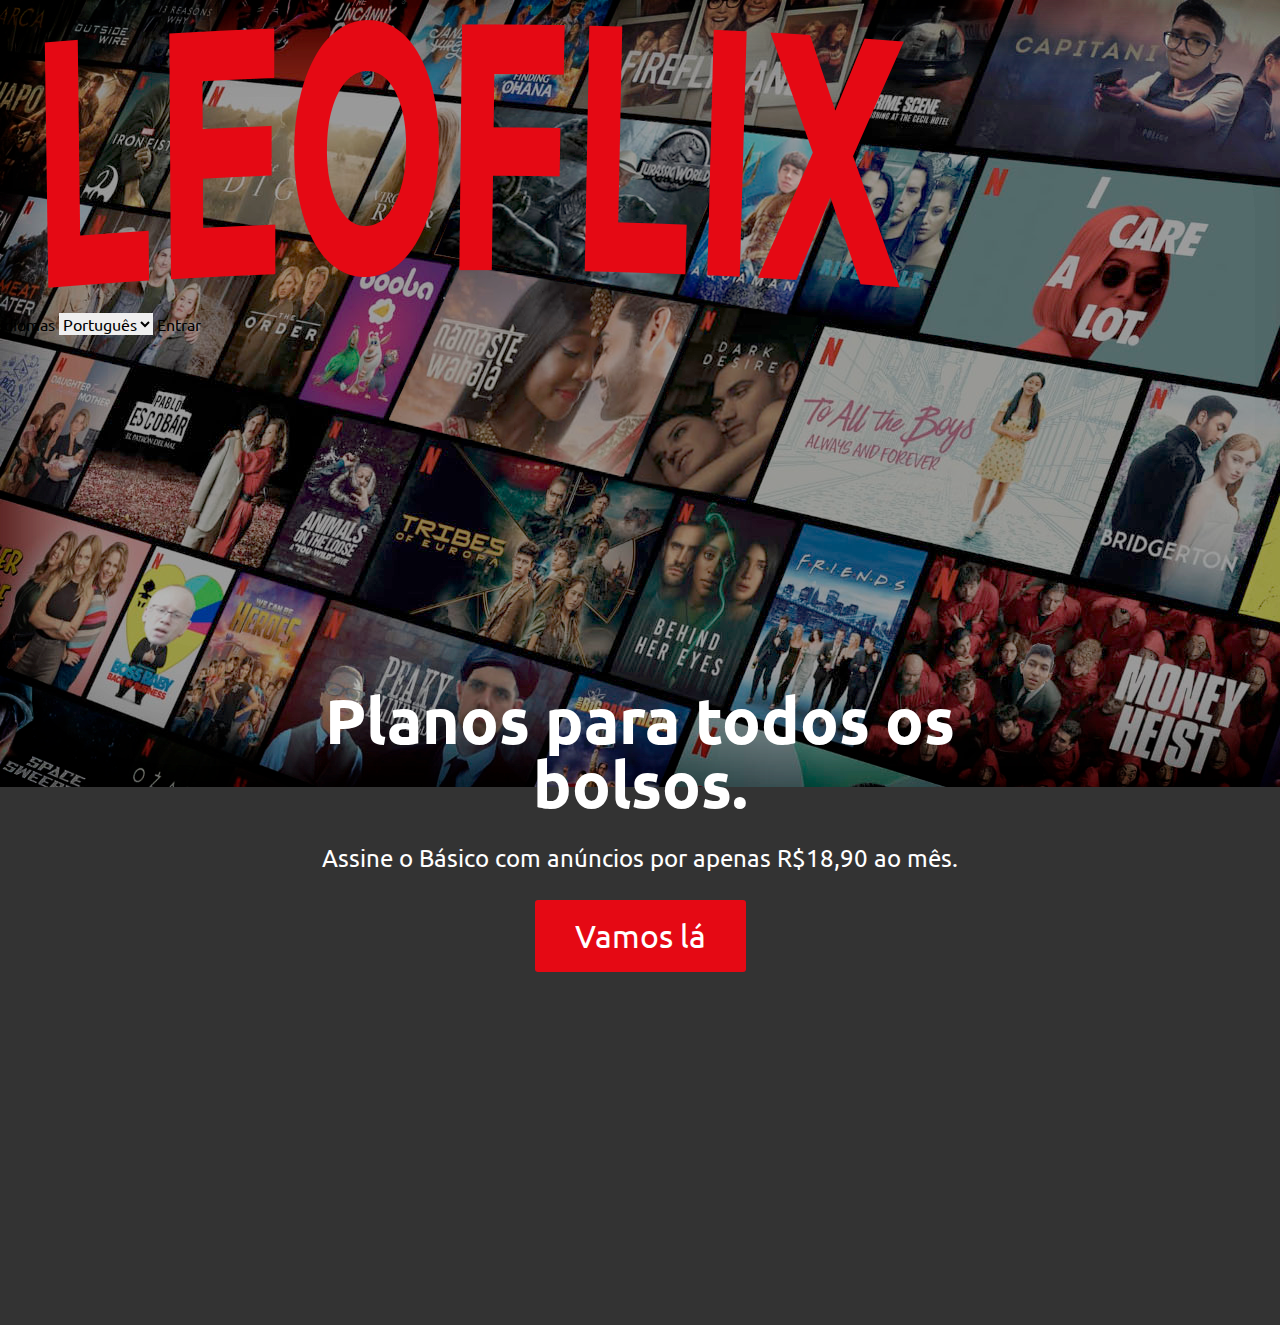
==== index.html @ d1933d4a "Mudando background e o logo" ====
<!DOCTYPE html>
<html lang="pt-Br">
<head>
    <meta charset="UTF-8">
    <meta http-equiv="X-UA-Compatible" content="IE=edge">
    <meta name="viewport" content="width=device-width, initial-scale=1.0">
    <link rel="stylesheet" href="styles/reset.css">
    <link rel="stylesheet" href="style.css">
    <title>LeoFlix</title>
</head>
<body>
    <section class="first__section">
        <header class="cabecalho">
            <img src="images/LeoFlix.png" alt="Imagem LeoFlix" class="cabecalho__logo">
            <div >
                <label for="cabecalho__idioma" class="cabecalho__label">Idiomas</label>
                <select id="cabecalho__idioma" class="cabecalho__idioma">
                    <option value="Português" class="cabecalho__option">Português</option>
                    <option value="Inglês" class="cabecalho__option">Inglês</option>
                </select>
                <a href="#" class="cabecalho__btn">Entrar</a>
            </div>
        </header>    
        <div class="first__container">
            <h1 class="first__title">Planos para todos os <br>bolsos.</h1>
            <h3 class="first__text">Assine o Básico com anúncios por apenas R$18,90 ao mês.</h3>
            <a href="#" class="first__btn">Vamos lá</a>
        </div>
    </section>
</body>
</html>
---- style.css ----
@import url('https://fonts.googleapis.com/css2?family=Ubuntu:wght@300;400;500;700&display=swap');
@import "Styles/header.css";

:root{
    --bg-color: #333;
    --red-color: #e50914;
    --white-color: #fff;
    --font:'Ubuntu', sans-serif;
}

body{
    background: var(--bg-color);
    font-family: var(--font);
    font-size: 16px;
}

.first__section{
    background: url(images/background.png) no-repeat;
}

.first__container{
    min-height: 110vh;
    display: flex;
    flex-direction: column;
    justify-content: center;
    align-items: center;
}

.first__title{
    text-align: center;
    font-size: 4em;
    font-weight: 700;
    color: var(--white-color);
}

.first__text{
    text-align: center;
    font-size: 1.5em;
    font-weight: 400;
    color: var(--white-color);
    margin: 30px;
}

.first__btn{
    font-size: 2em;
    color: var(--white-color);
    background: var(--red-color);
    padding: 20px 40px;
    border-radius: 3px;
}
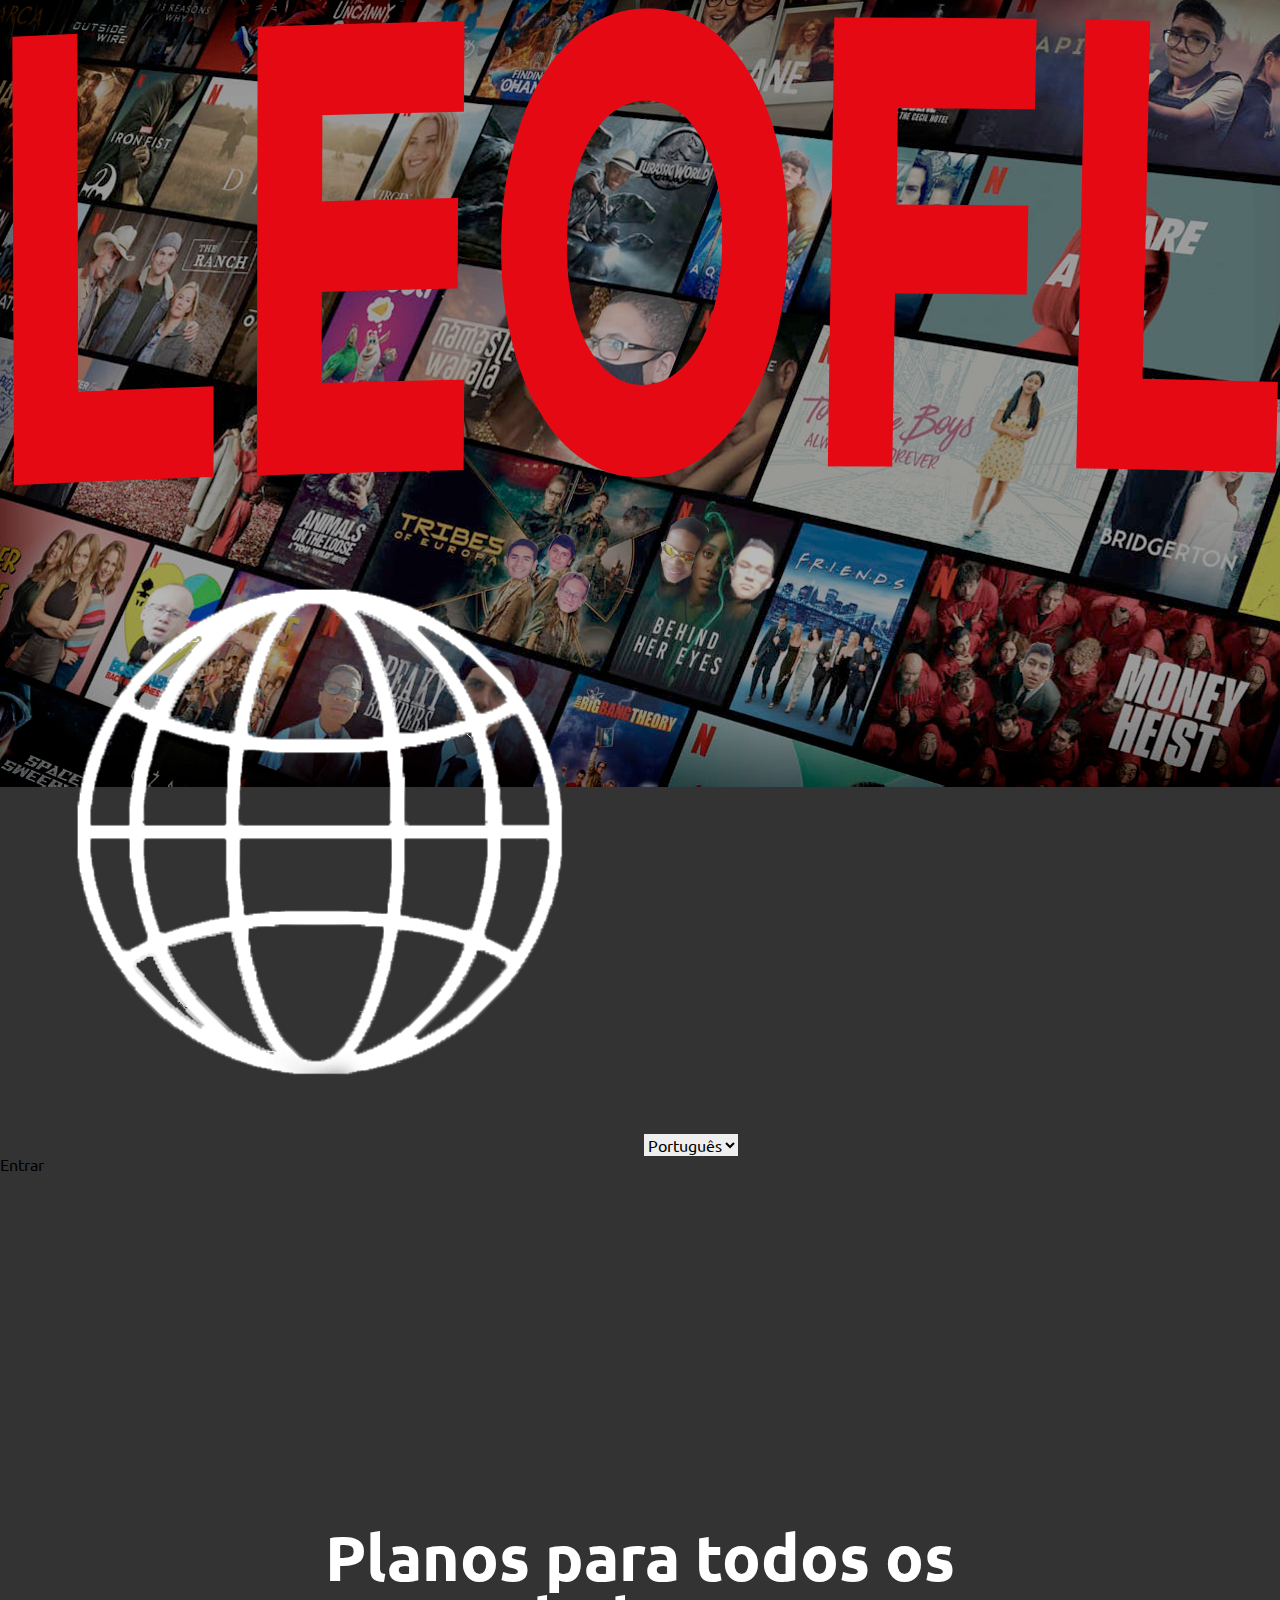
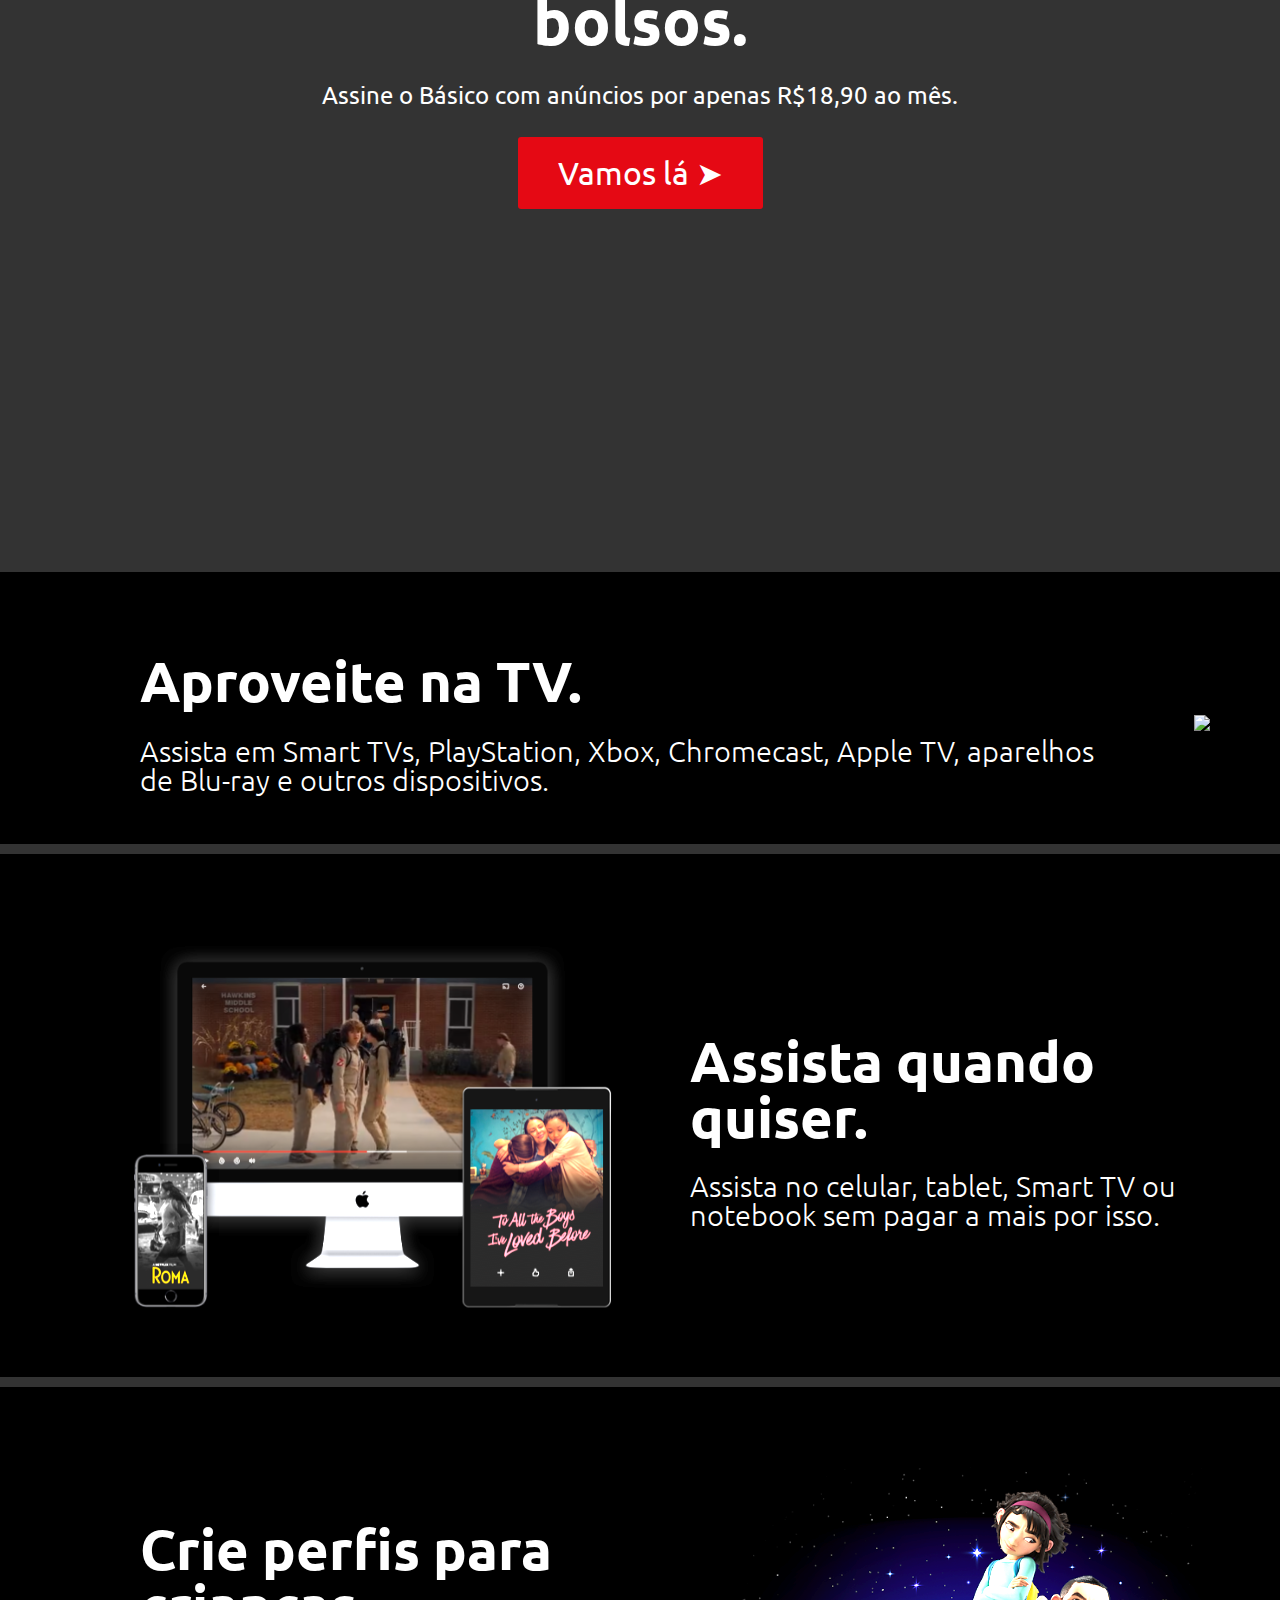
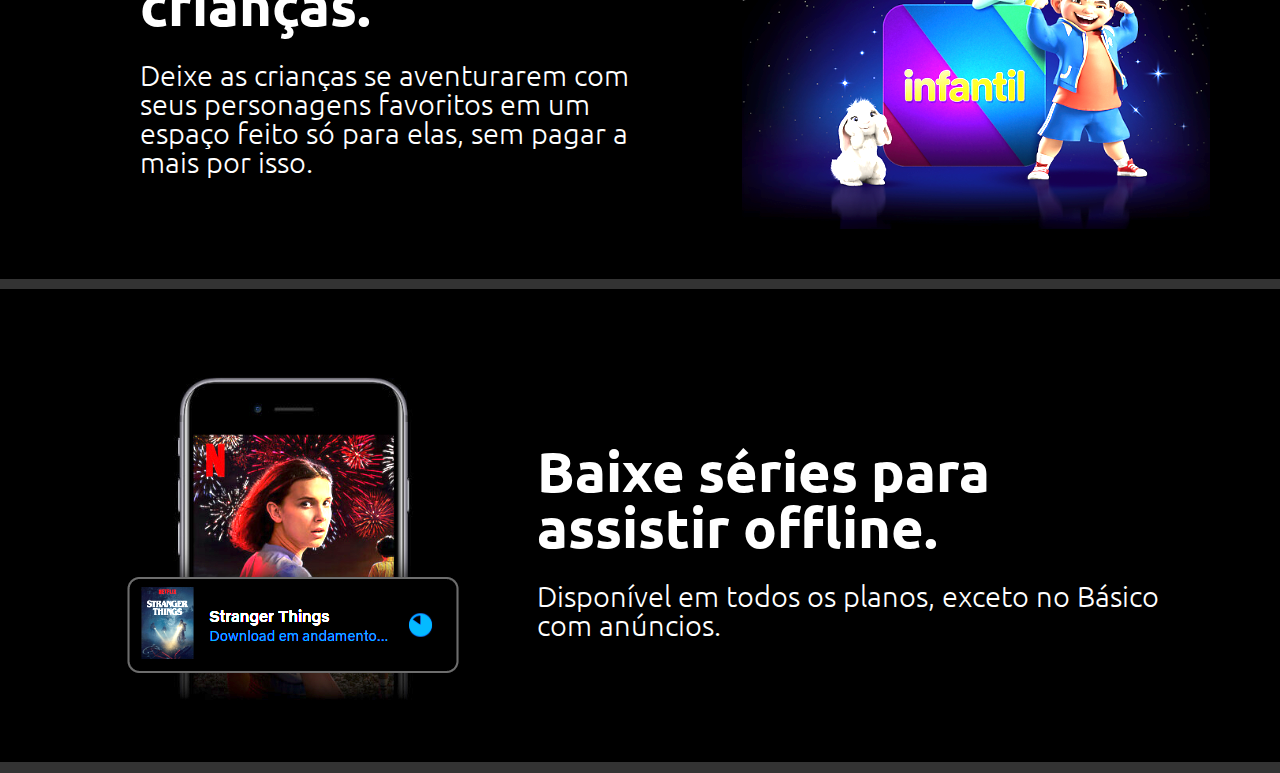
==== commit 877151bc: "Fazendo os containers do LeoFlix" ====
--- a/index.html
+++ b/index.html
@@ -11,21 +11,58 @@
 <body>
     <section class="first__section">
         <header class="cabecalho">
-            <img src="images/LeoFlix.png" alt="Imagem LeoFlix" class="cabecalho__logo">
-            <div >
-                <label for="cabecalho__idioma" class="cabecalho__label">Idiomas</label>
-                <select id="cabecalho__idioma" class="cabecalho__idioma">
-                    <option value="Português" class="cabecalho__option">Português</option>
-                    <option value="Inglês" class="cabecalho__option">Inglês</option>
-                </select>
+            <img src="images/Leo.png" alt="Imagem LeoFlix" class="cabecalho__logo">
+            <div class="cabecalho__right">
+                <div class="cabecalho__linguagem">
+                    <label for="cabecalho__idioma" class="cabecalho__label">
+                        <img src="images/globo.png" class="cabecalho__globo">
+                    </label>
+                    <select id="cabecalho__idioma" class="cabecalho__idioma">
+                        <option value="Português" class="cabecalho__option">Português</option>
+                        <option value="Inglês" class="cabecalho__option">Inglês</option>
+                    </select>
+                </div>
                 <a href="#" class="cabecalho__btn">Entrar</a>
             </div>
         </header>    
-        <div class="first__container">
+        <div class="first__texts">
             <h1 class="first__title">Planos para todos os <br>bolsos.</h1>
             <h3 class="first__text">Assine o Básico com anúncios por apenas R$18,90 ao mês.</h3>
-            <a href="#" class="first__btn">Vamos lá</a>
+            <a href="#" class="first__btn">Vamos lá ➤</a>
         </div>
     </section>
+    
+    <section class="container">
+        <div class="container__content">
+            <h2 class="container__content-title">Aproveite na TV.</h2>
+            <p class="container__content-text">Assista em Smart TVs, PlayStation, Xbox, Chromecast, Apple TV, aparelhos de Blu-ray e outros dispositivos.</p>
+        </div>
+        <img src="images/TV.png" class="container__image">
+    </section>
+
+    <section class="container">
+        <img src="images/dispositivos.PNG" class="container__image">
+        <div class="container__content">
+            <h2 class="container__content-title">Assista quando quiser.</h2>
+            <p class="container__content-text">Assista no celular, tablet, Smart TV ou notebook sem pagar a mais por isso.</p>
+        </div>       
+    </section>
+
+    <section class="container">    
+        <div class="container__content">
+            <h2 class="container__content-title">Crie perfis para crianças.</h2>
+            <p class="container__content-text">Deixe as crianças se aventurarem com seus personagens favoritos em um espaço feito só para elas, sem pagar a mais por isso.</p>
+        </div>
+        <img src="images/personagens.PNG" class="container__image">       
+    </section>
+
+    <section class="container">
+        <img src="images/celular.PNG" class="container__image">
+        <div class="container__content">
+            <h2 class="container__content-title">Baixe séries para assistir offline.</h2>
+            <p class="container__content-text">Disponível em todos os planos, exceto no Básico com anúncios.</p>
+        </div>       
+    </section>
+
 </body>
 </html>--- a/style.css
+++ b/style.css
@@ -1,10 +1,12 @@
 @import url('https://fonts.googleapis.com/css2?family=Ubuntu:wght@300;400;500;700&display=swap');
 @import "Styles/header.css";
+@import "styles/containers.css";
 
 :root{
     --bg-color: #333;
     --red-color: #e50914;
     --white-color: #fff;
+    --black-color: black;
     --font:'Ubuntu', sans-serif;
 }
 
@@ -18,7 +20,7 @@
     background: url(images/background.png) no-repeat;
 }
 
-.first__container{
+.first__texts{
     min-height: 110vh;
     display: flex;
     flex-direction: column;
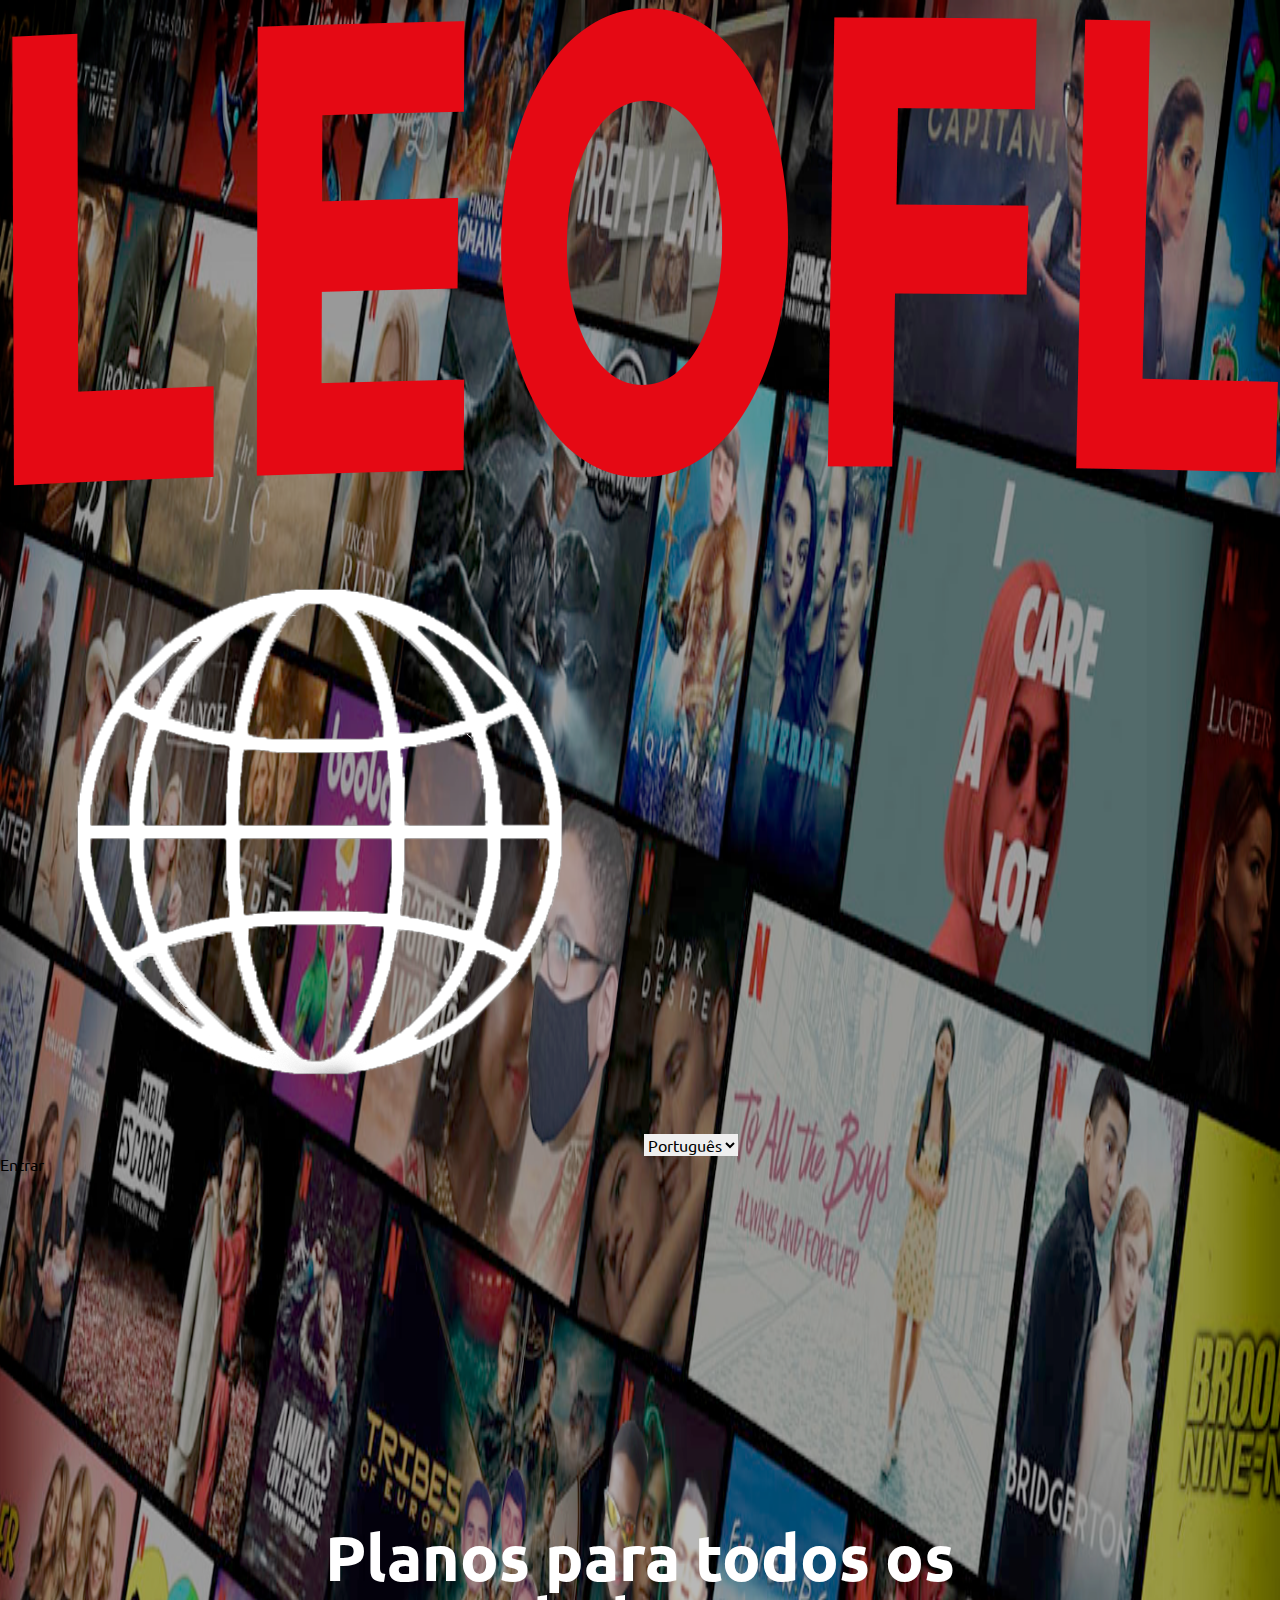
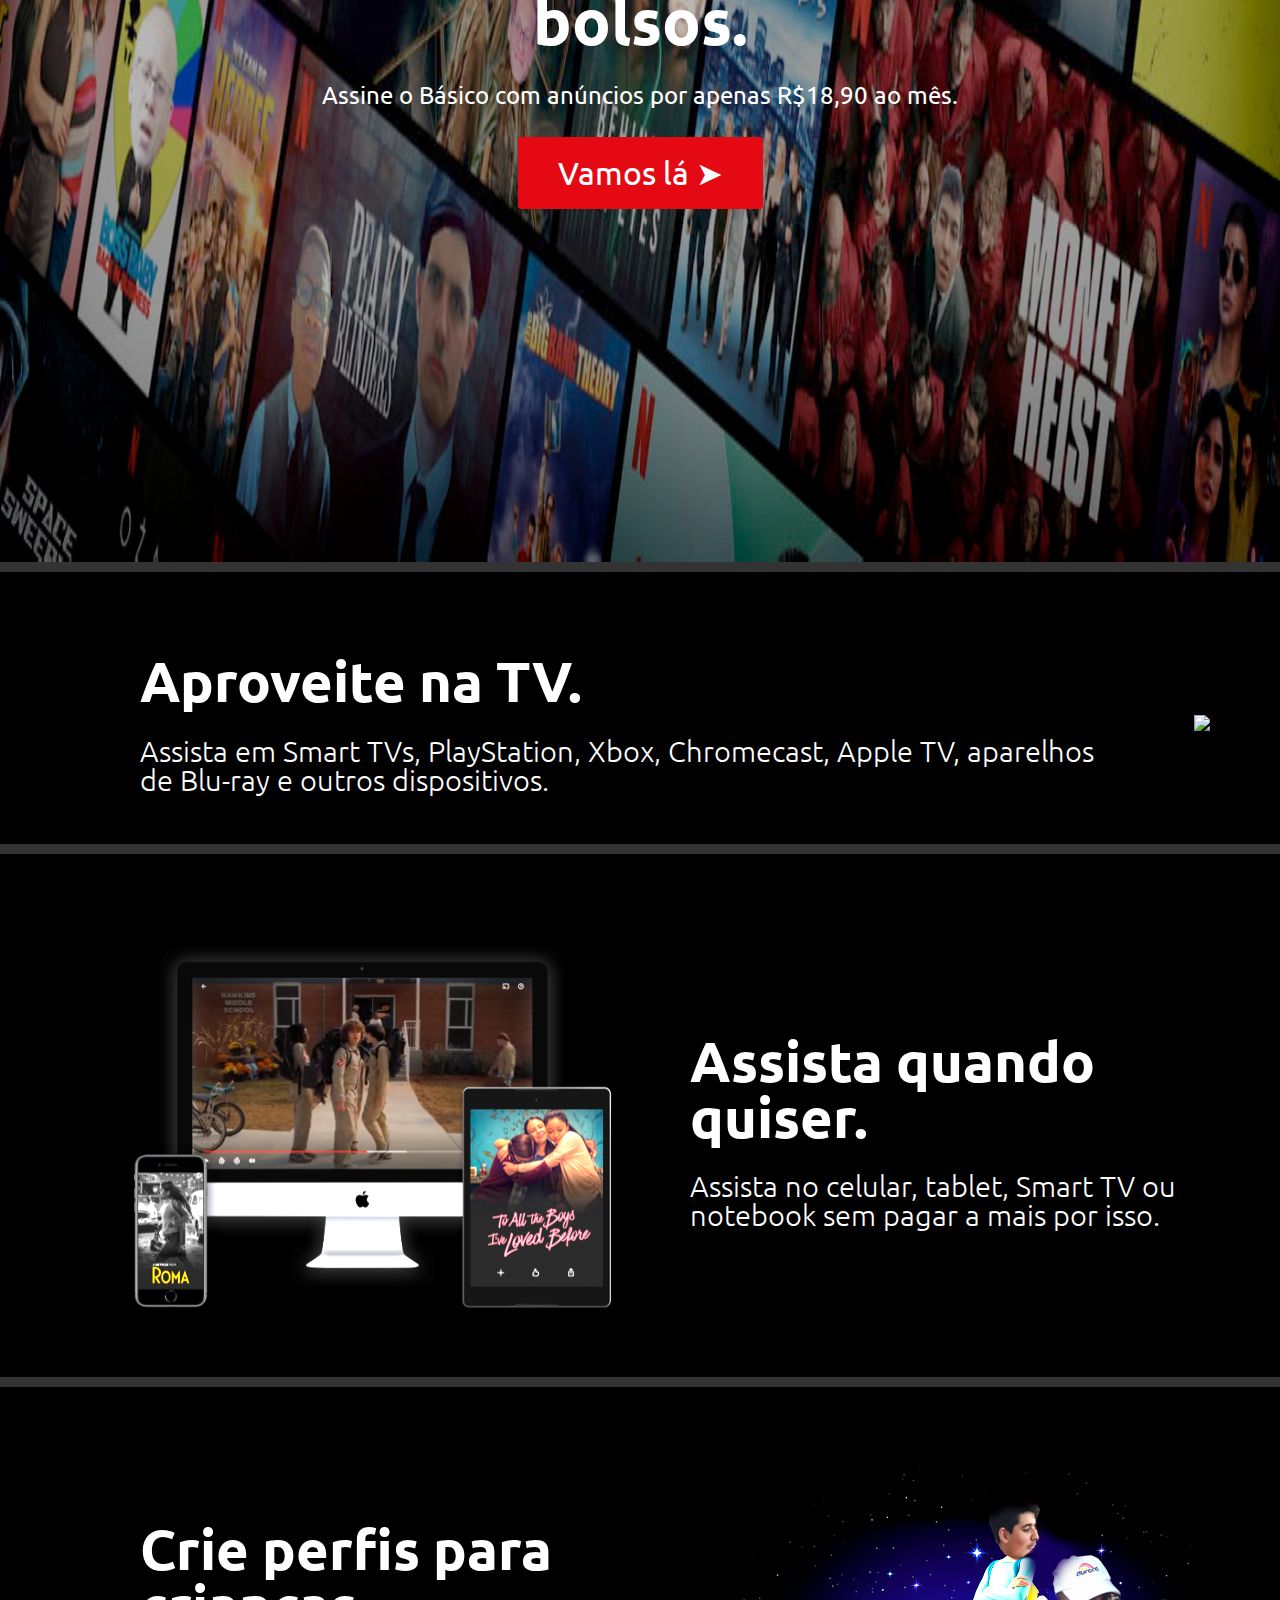
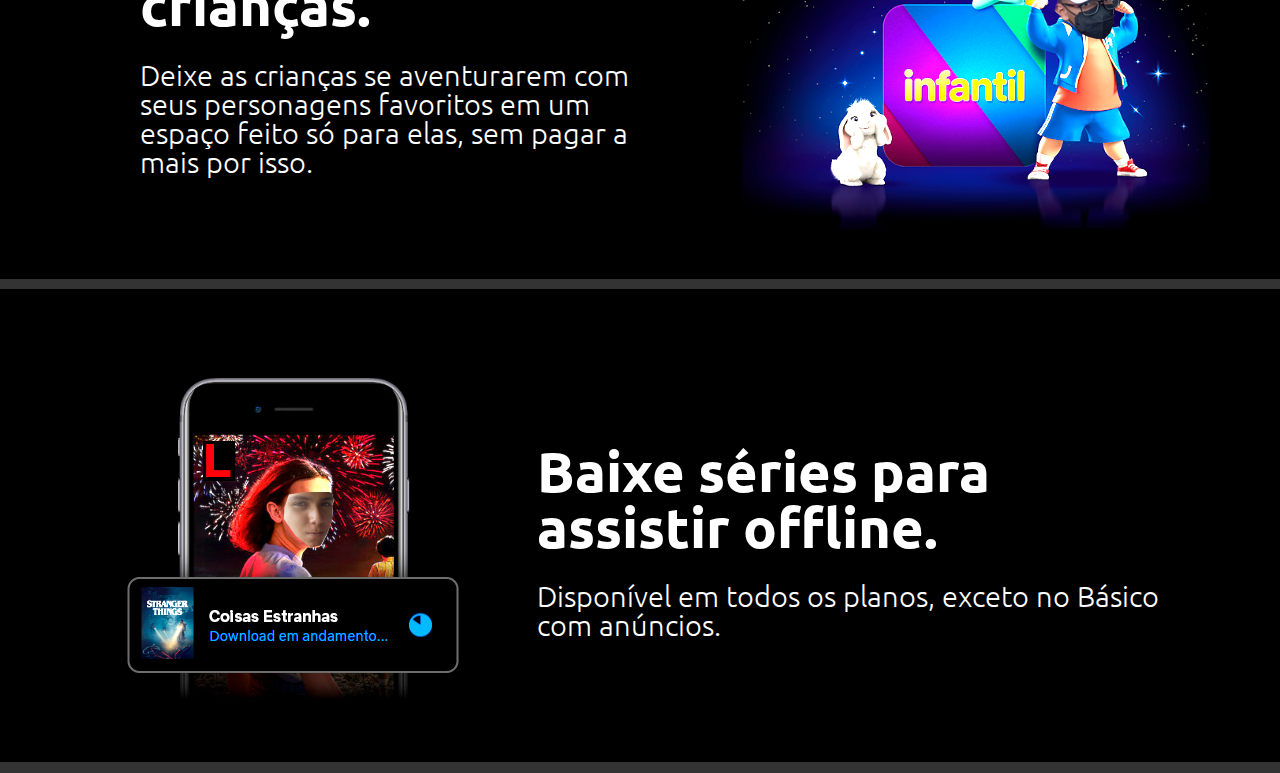
==== commit 9970f5e8: "Atualizando background" ====
--- a/index.html
+++ b/index.html
@@ -25,13 +25,14 @@
                 <a href="#" class="cabecalho__btn">Entrar</a>
             </div>
         </header>    
+        <div class="first__container">
         <div class="first__texts">
             <h1 class="first__title">Planos para todos os <br>bolsos.</h1>
             <h3 class="first__text">Assine o Básico com anúncios por apenas R$18,90 ao mês.</h3>
             <a href="#" class="first__btn">Vamos lá ➤</a>
         </div>
     </section>
-    
+
     <section class="container">
         <div class="container__content">
             <h2 class="container__content-title">Aproveite na TV.</h2>
--- a/style.css
+++ b/style.css
@@ -18,6 +18,7 @@
 
 .first__section{
     background: url(images/background.png) no-repeat;
+    background-size: 100% 100%;
 }
 
 .first__texts{
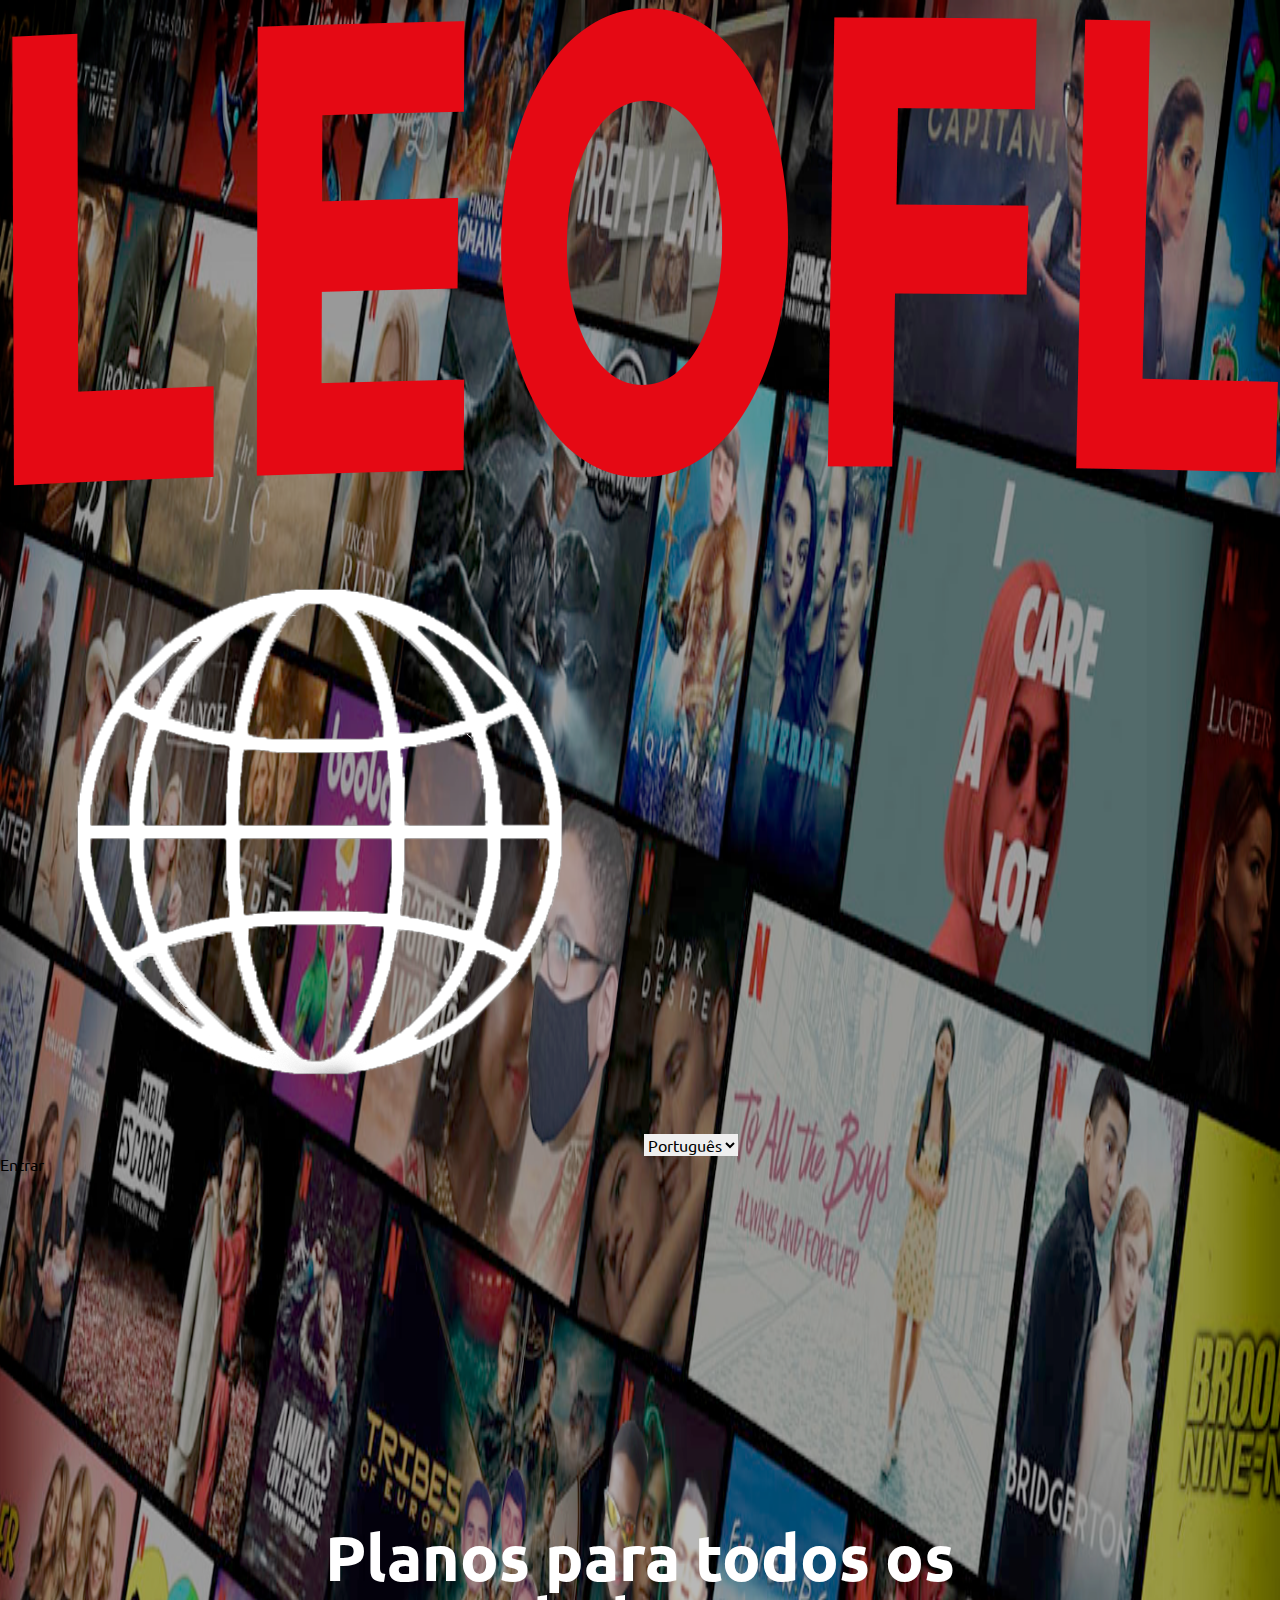
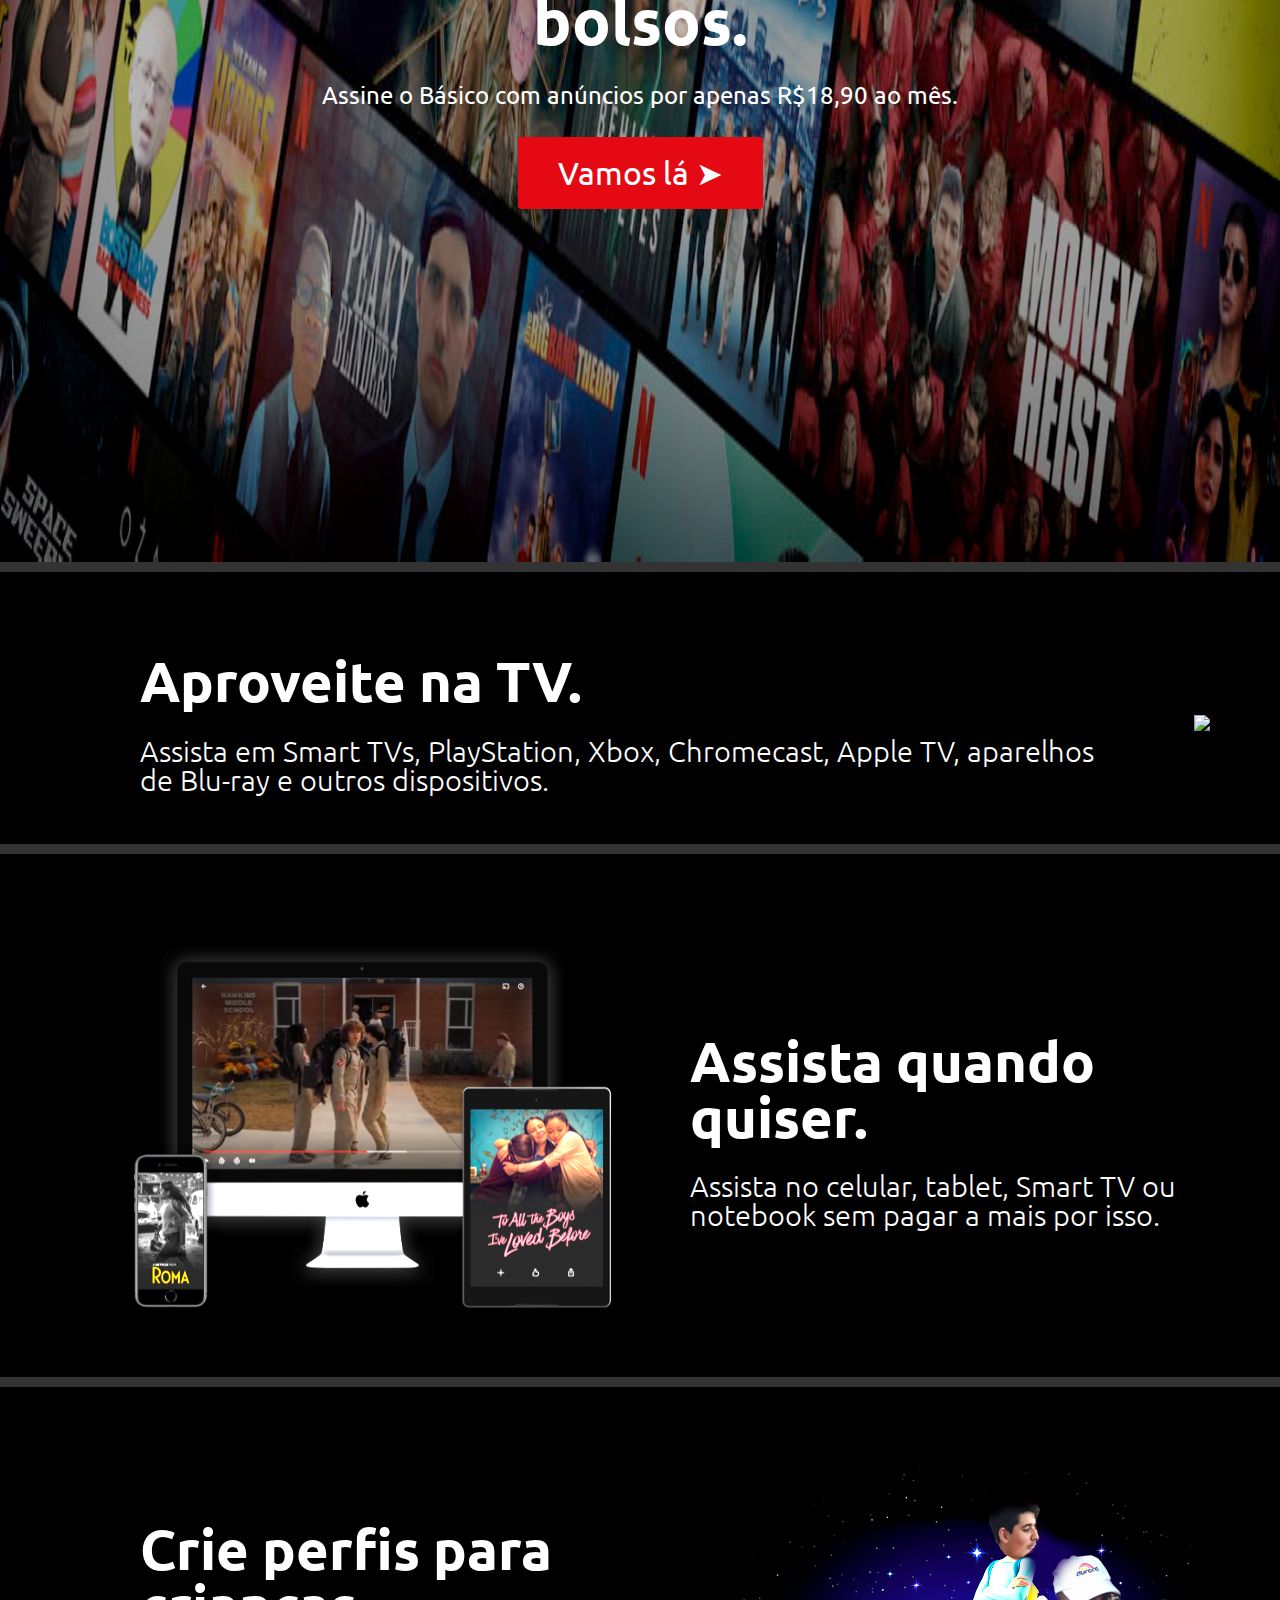
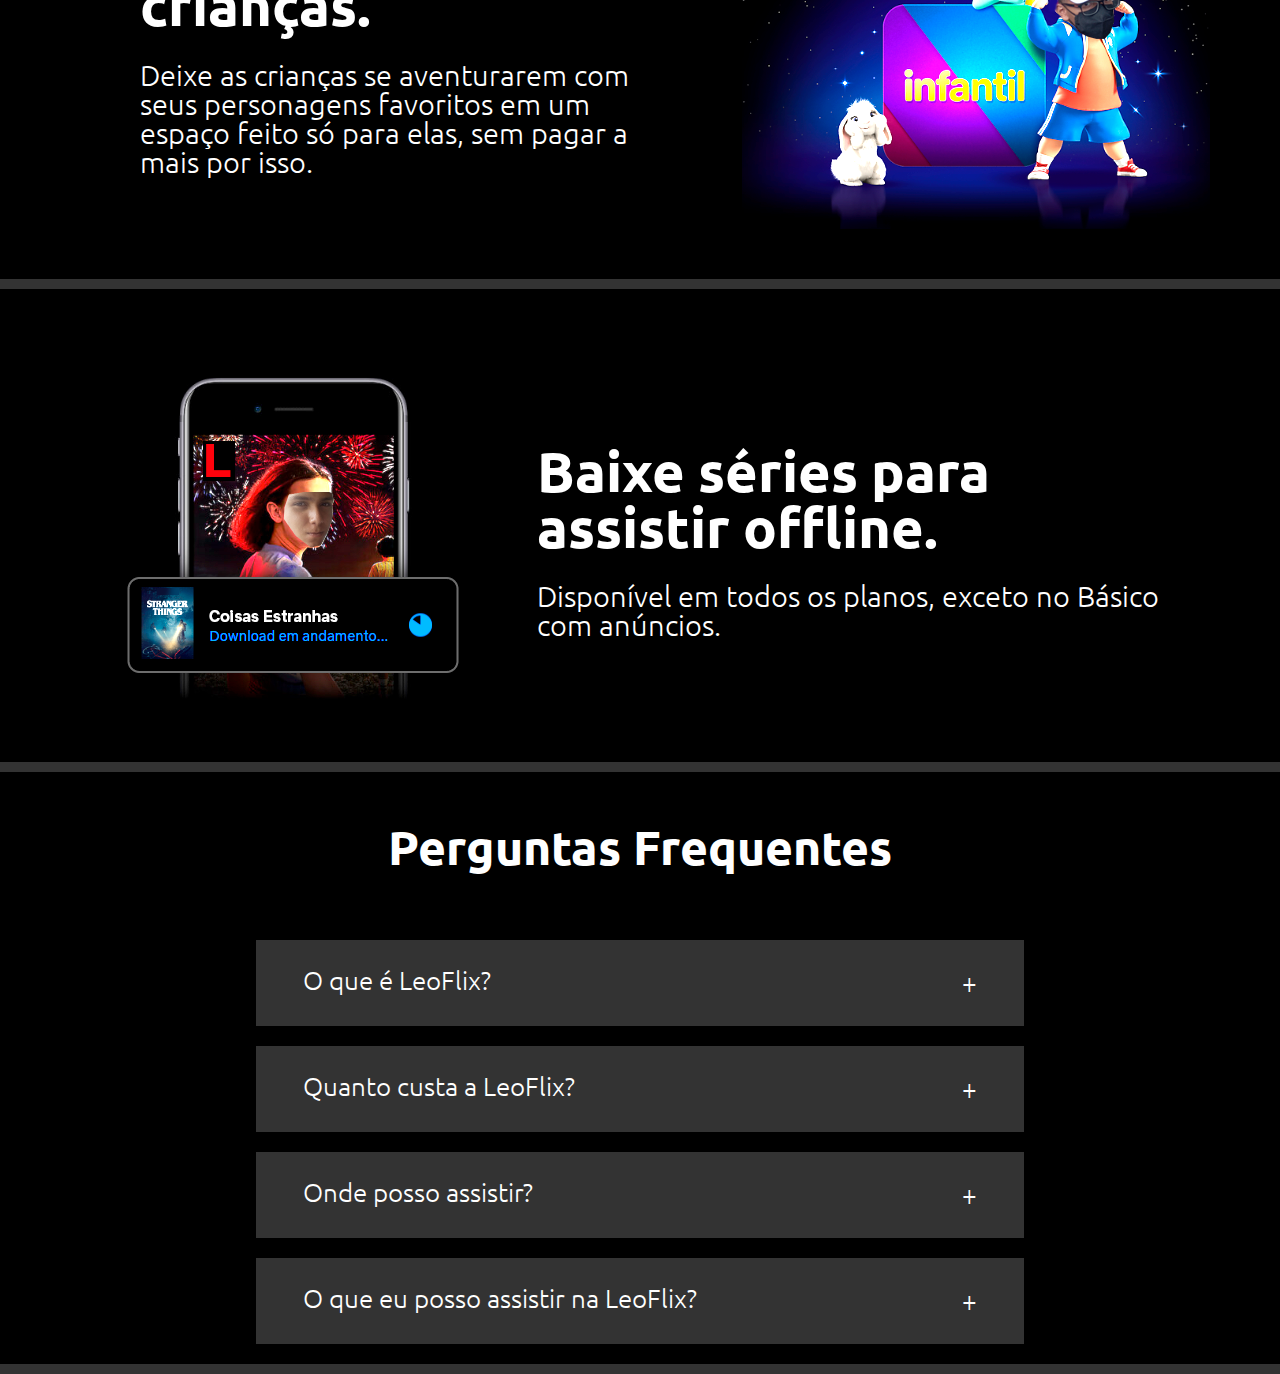
==== commit c46ac12f: "Fazendo a area de perguntas frequentes" ====
--- a/index.html
+++ b/index.html
@@ -65,5 +65,44 @@
         </div>       
     </section>
 
+    <section class="container__perguntas" data-pergunta>
+        <h2 class="perguntas__title">Perguntas Frequentes</h2>
+        <ul>
+            <li class="perguntas__container">
+                <div class="section__perguntas">
+                    <h3 class="perguntas__text">O que é LeoFlix?</h3>
+                    <button class="perguntas__btn">+</button>
+                </div>
+                <p class="perguntas__content">A Netflix é um serviço de streaming que oferece uma ampla variedade de séries, filmes e documentários premiados em milhares de aparelhos conectados à internet.</p>
+            </li>
+            
+            <li class="perguntas__container">
+                <div class="section__perguntas">
+                    <h3 class="perguntas__text">Quanto custa a LeoFlix?</h3>
+                    <button class="perguntas__btn">+</button>
+                </div>
+                <p class="perguntas__content">Assista à LeoFlix no seu celular, tablet, Smart TV, notebook ou aparelho de streaming por uma taxa mensal única. Os planos variam de R$18,90 a R$55,90 por mês. Sem contrato nem taxas extras.</p>
+            </li>
+
+            <li class="perguntas__container">
+                <div class="section__perguntas">
+                    <h3 class="perguntas__text">Onde posso assistir?</h3>
+                    <button class="perguntas__btn">+</button>
+                </div>
+                <p class="perguntas__content">Assista onde quiser, quando quiser. Faça login com sua conta Netflix em netflix.com para começar a assistir no computador ou em qualquer aparelho conectado à Internet compatível com o aplicativo Netflix, como Smart TVs, smartphones, tablets, aparelhos de streaming e videogames.</p>
+            </li>
+
+            <li class="perguntas__container">
+                <div class="section__perguntas">
+                    <h3 class="perguntas__text">O que eu posso assistir na LeoFlix?</h3>
+                    <button class="perguntas__btn">+</button>
+                </div>
+                <p class="perguntas__content">A LeoFlix tem um grande catálogo de filmes, documentários, séries, originais Netflix premiados e muito mais. Assista o quanto quiser, quando quiser.</p>
+            </li>
+        </ul>
+
+    </section>
+
+    <script src="script.js"></script>
 </body>
 </html>--- a/style.css
+++ b/style.css
@@ -1,6 +1,7 @@
 @import url('https://fonts.googleapis.com/css2?family=Ubuntu:wght@300;400;500;700&display=swap');
 @import "Styles/header.css";
 @import "styles/containers.css";
+@import "styles/perguntas.css";
 
 :root{
     --bg-color: #333;
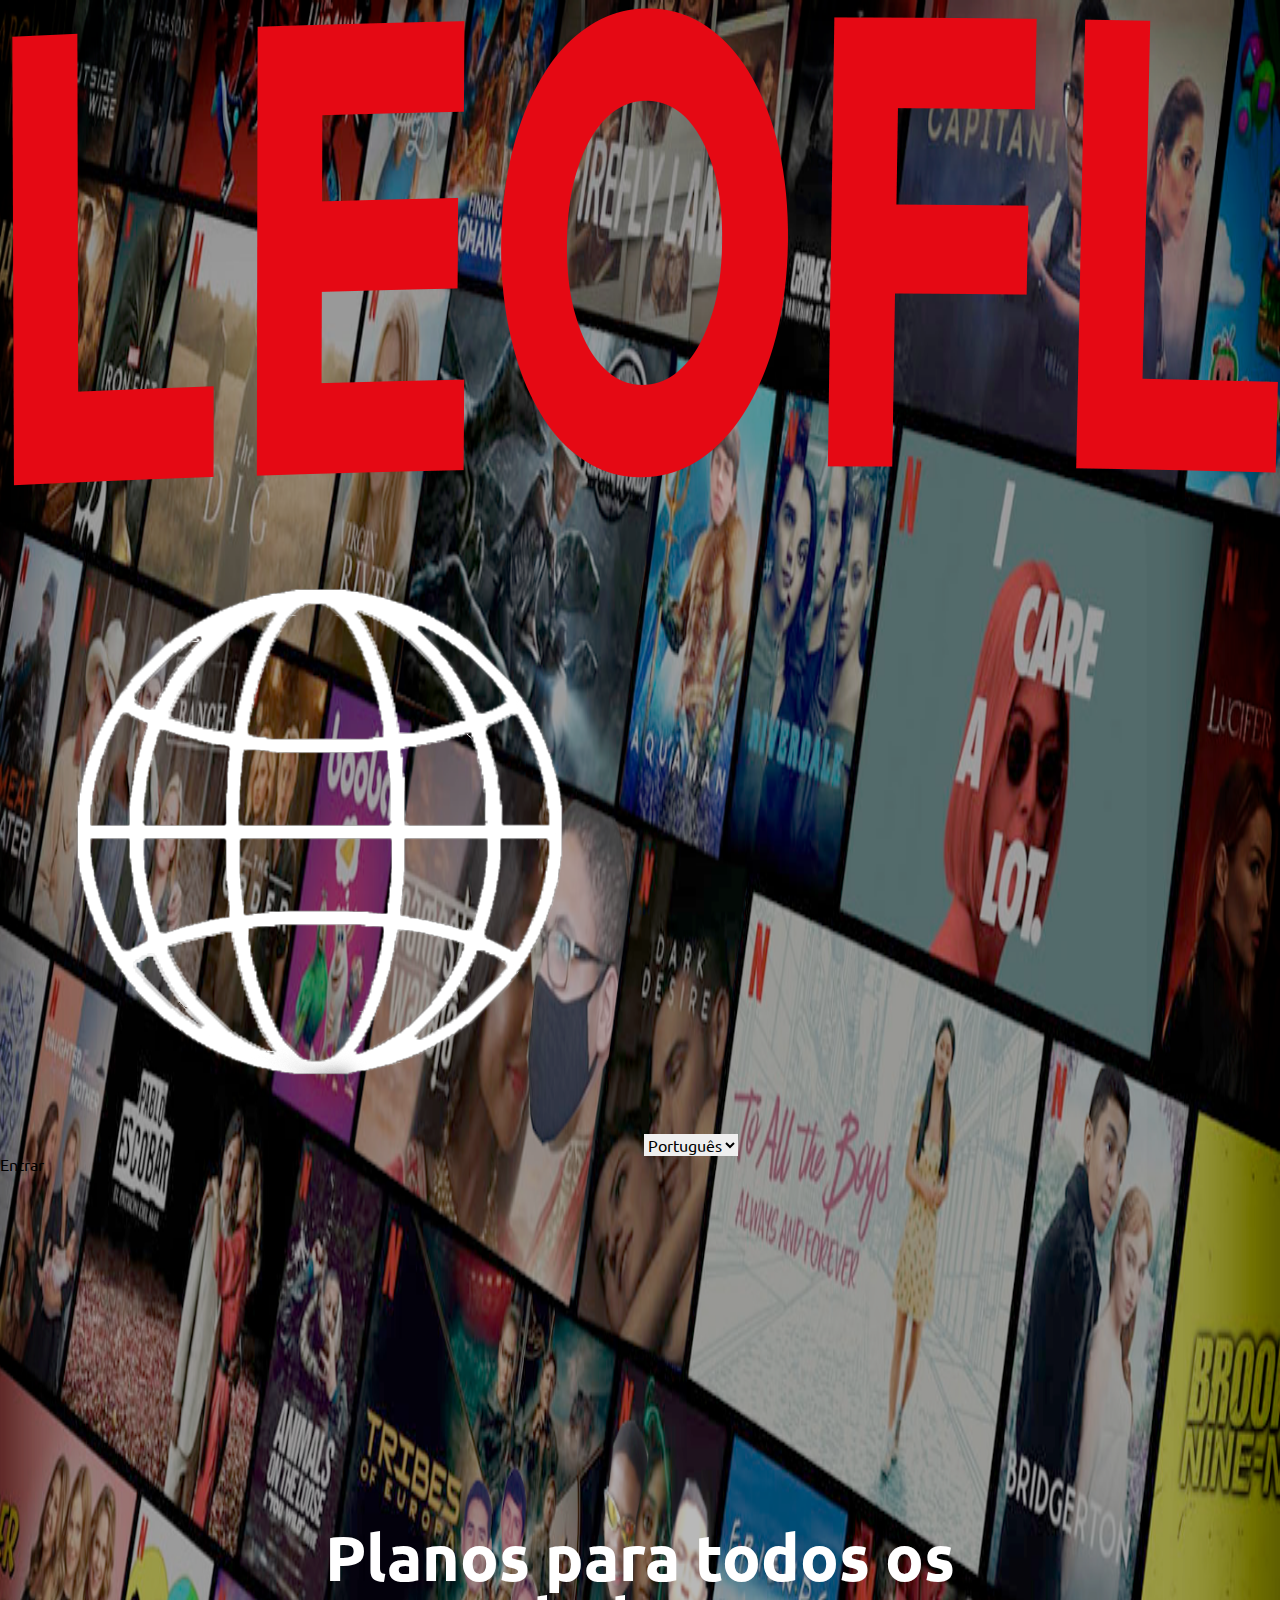
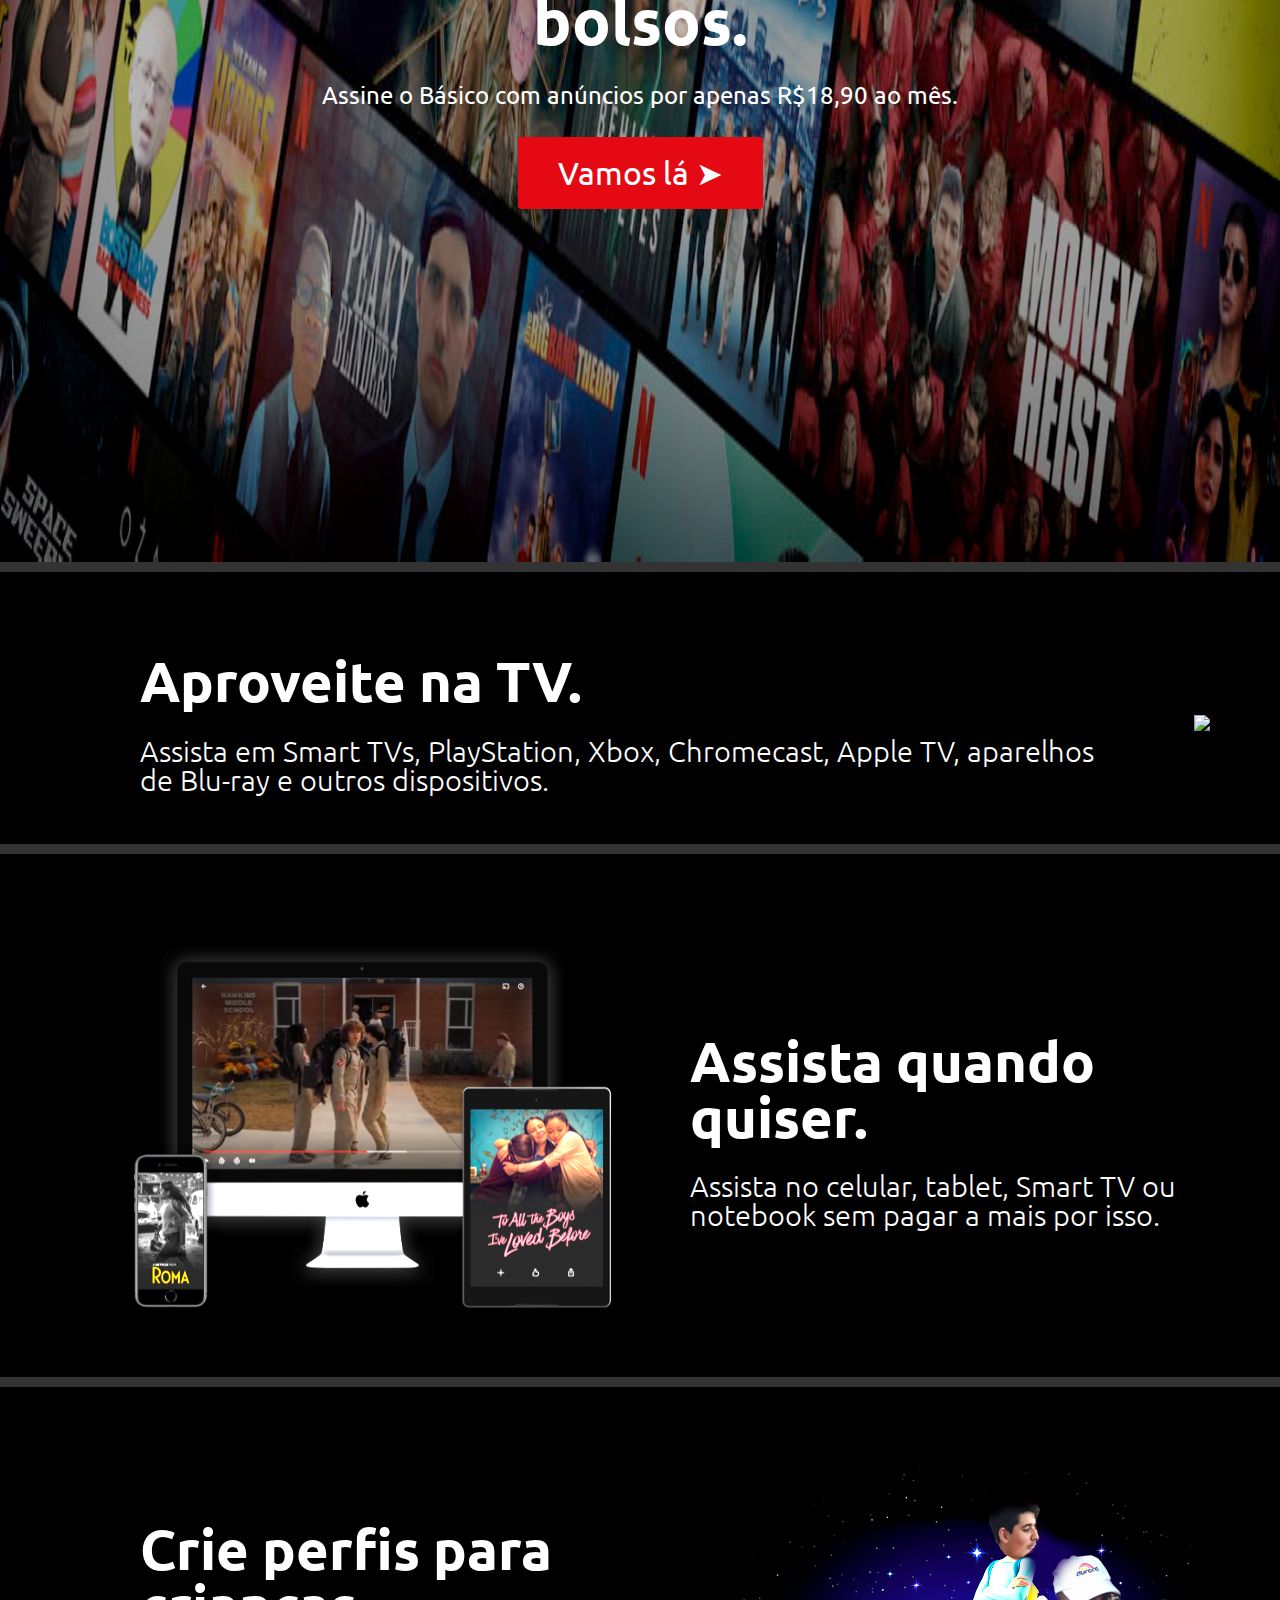
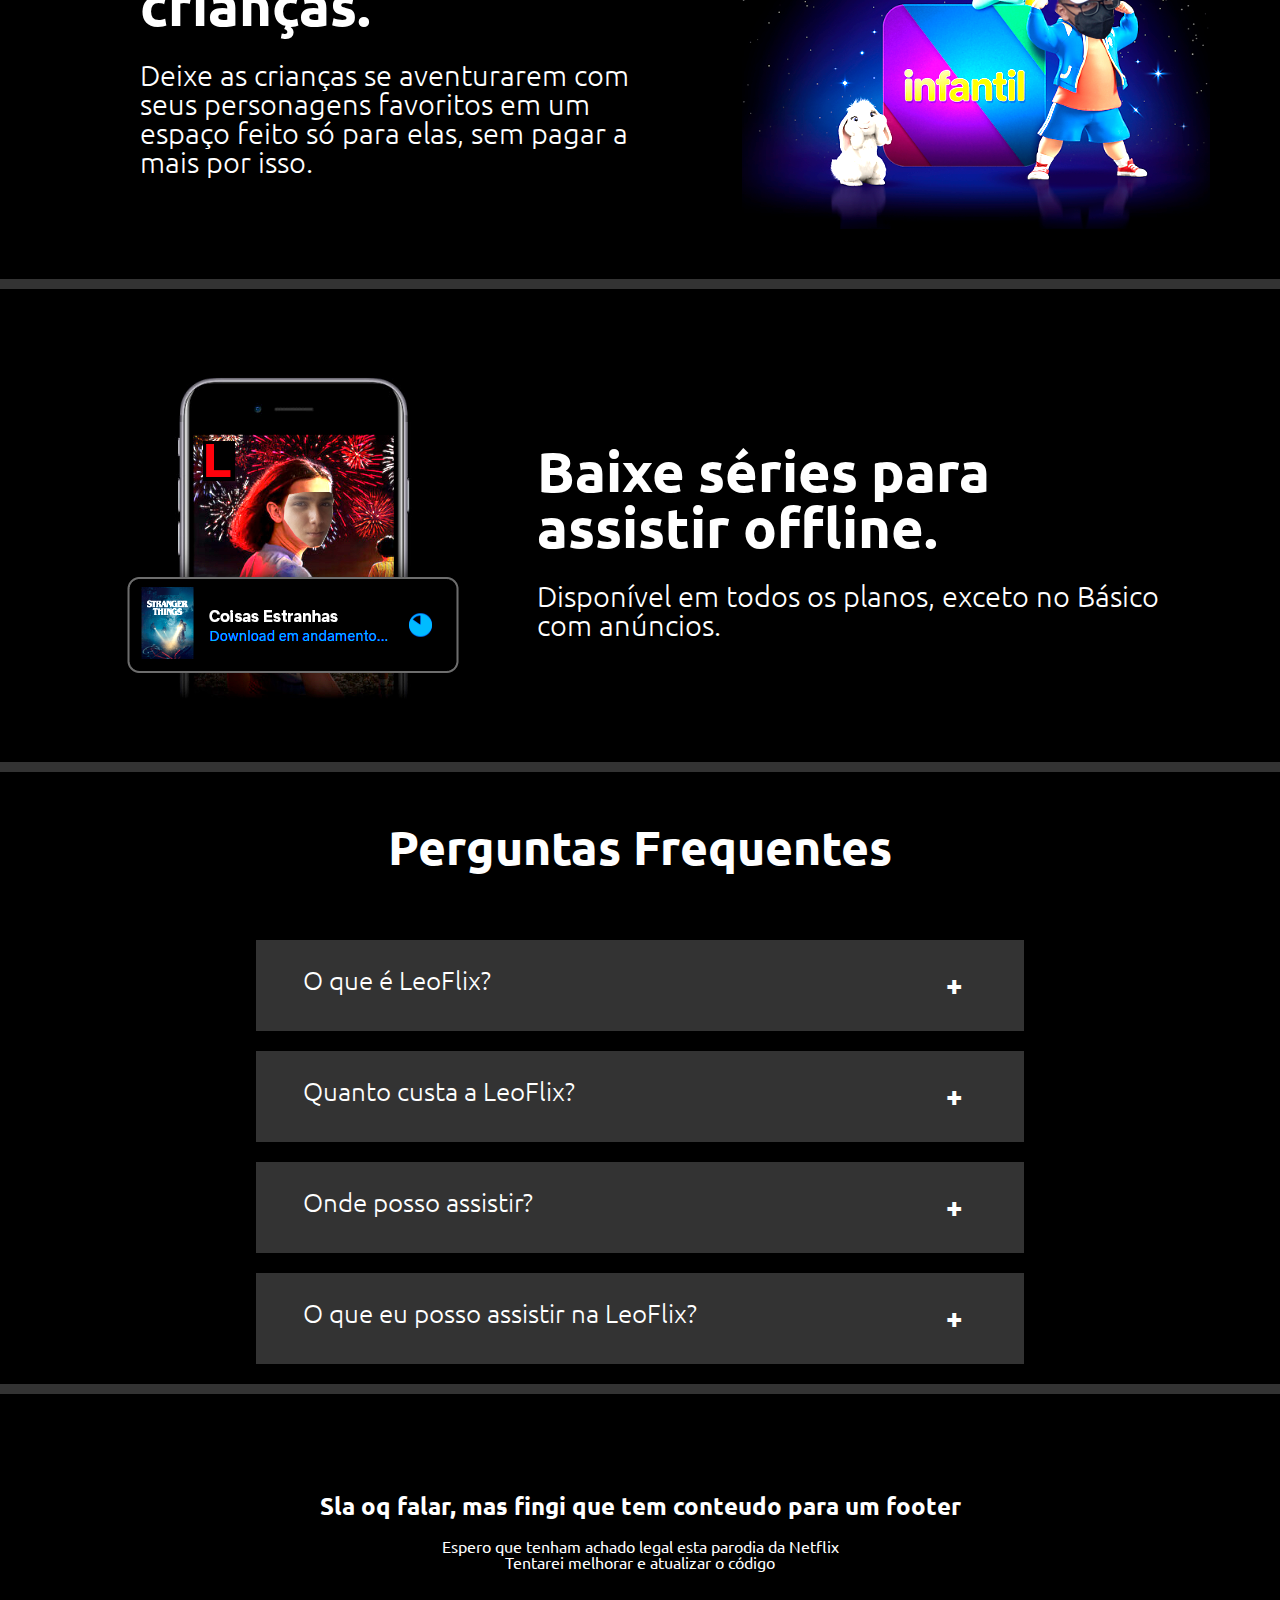
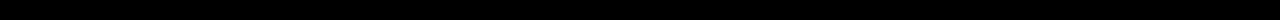
==== commit eeec878d: "Fazendo a aba de login do LeoFlix" ====
--- a/index.html
+++ b/index.html
@@ -22,7 +22,7 @@
                         <option value="Inglês" class="cabecalho__option">Inglês</option>
                     </select>
                 </div>
-                <a href="#" class="cabecalho__btn">Entrar</a>
+                <a href="pages/login.html" class="cabecalho__btn">Entrar</a>
             </div>
         </header>    
         <div class="first__container">
@@ -73,7 +73,7 @@
                     <h3 class="perguntas__text">O que é LeoFlix?</h3>
                     <button class="perguntas__btn">+</button>
                 </div>
-                <p class="perguntas__content">A Netflix é um serviço de streaming que oferece uma ampla variedade de séries, filmes e documentários premiados em milhares de aparelhos conectados à internet.</p>
+                <p class="perguntas__content" data-texto>A Netflix é um serviço de streaming que oferece uma ampla variedade de séries, filmes e documentários premiados em milhares de aparelhos conectados à internet.</p>
             </li>
             
             <li class="perguntas__container">
@@ -81,7 +81,7 @@
                     <h3 class="perguntas__text">Quanto custa a LeoFlix?</h3>
                     <button class="perguntas__btn">+</button>
                 </div>
-                <p class="perguntas__content">Assista à LeoFlix no seu celular, tablet, Smart TV, notebook ou aparelho de streaming por uma taxa mensal única. Os planos variam de R$18,90 a R$55,90 por mês. Sem contrato nem taxas extras.</p>
+                <p class="perguntas__content" data-texto>Assista à LeoFlix no seu celular, tablet, Smart TV, notebook ou aparelho de streaming por uma taxa mensal única. Os planos variam de R$18,90 a R$55,90 por mês. Sem contrato nem taxas extras.</p>
             </li>
 
             <li class="perguntas__container">
@@ -89,7 +89,7 @@
                     <h3 class="perguntas__text">Onde posso assistir?</h3>
                     <button class="perguntas__btn">+</button>
                 </div>
-                <p class="perguntas__content">Assista onde quiser, quando quiser. Faça login com sua conta Netflix em netflix.com para começar a assistir no computador ou em qualquer aparelho conectado à Internet compatível com o aplicativo Netflix, como Smart TVs, smartphones, tablets, aparelhos de streaming e videogames.</p>
+                <p class="perguntas__content" data-texto>Assista onde quiser, quando quiser. Faça login com sua conta Netflix em netflix.com para começar a assistir no computador ou em qualquer aparelho conectado à Internet compatível com o aplicativo Netflix, como Smart TVs, smartphones, tablets, aparelhos de streaming e videogames.</p>
             </li>
 
             <li class="perguntas__container">
@@ -97,11 +97,16 @@
                     <h3 class="perguntas__text">O que eu posso assistir na LeoFlix?</h3>
                     <button class="perguntas__btn">+</button>
                 </div>
-                <p class="perguntas__content">A LeoFlix tem um grande catálogo de filmes, documentários, séries, originais Netflix premiados e muito mais. Assista o quanto quiser, quando quiser.</p>
+                <p class="perguntas__content" data-texto>A LeoFlix tem um grande catálogo de filmes, documentários, séries, originais Netflix premiados e muito mais. Assista o quanto quiser, quando quiser.</p>
             </li>
         </ul>
+    </section>
 
-    </section>
+    <footer class="footer_container">
+        <h2 class="footer__title">Sla oq falar, mas fingi que tem conteudo para um footer</h2>
+        <p>Espero que tenham achado legal esta parodia da Netflix</p>
+        <p>Tentarei melhorar e atualizar o código</p>
+    </footer>
 
     <script src="script.js"></script>
 </body>
--- a/style.css
+++ b/style.css
@@ -8,6 +8,7 @@
     --red-color: #e50914;
     --white-color: #fff;
     --black-color: black;
+    --bg-black: rgba(0,0,0, 0.9);
     --font:'Ubuntu', sans-serif;
 }
 
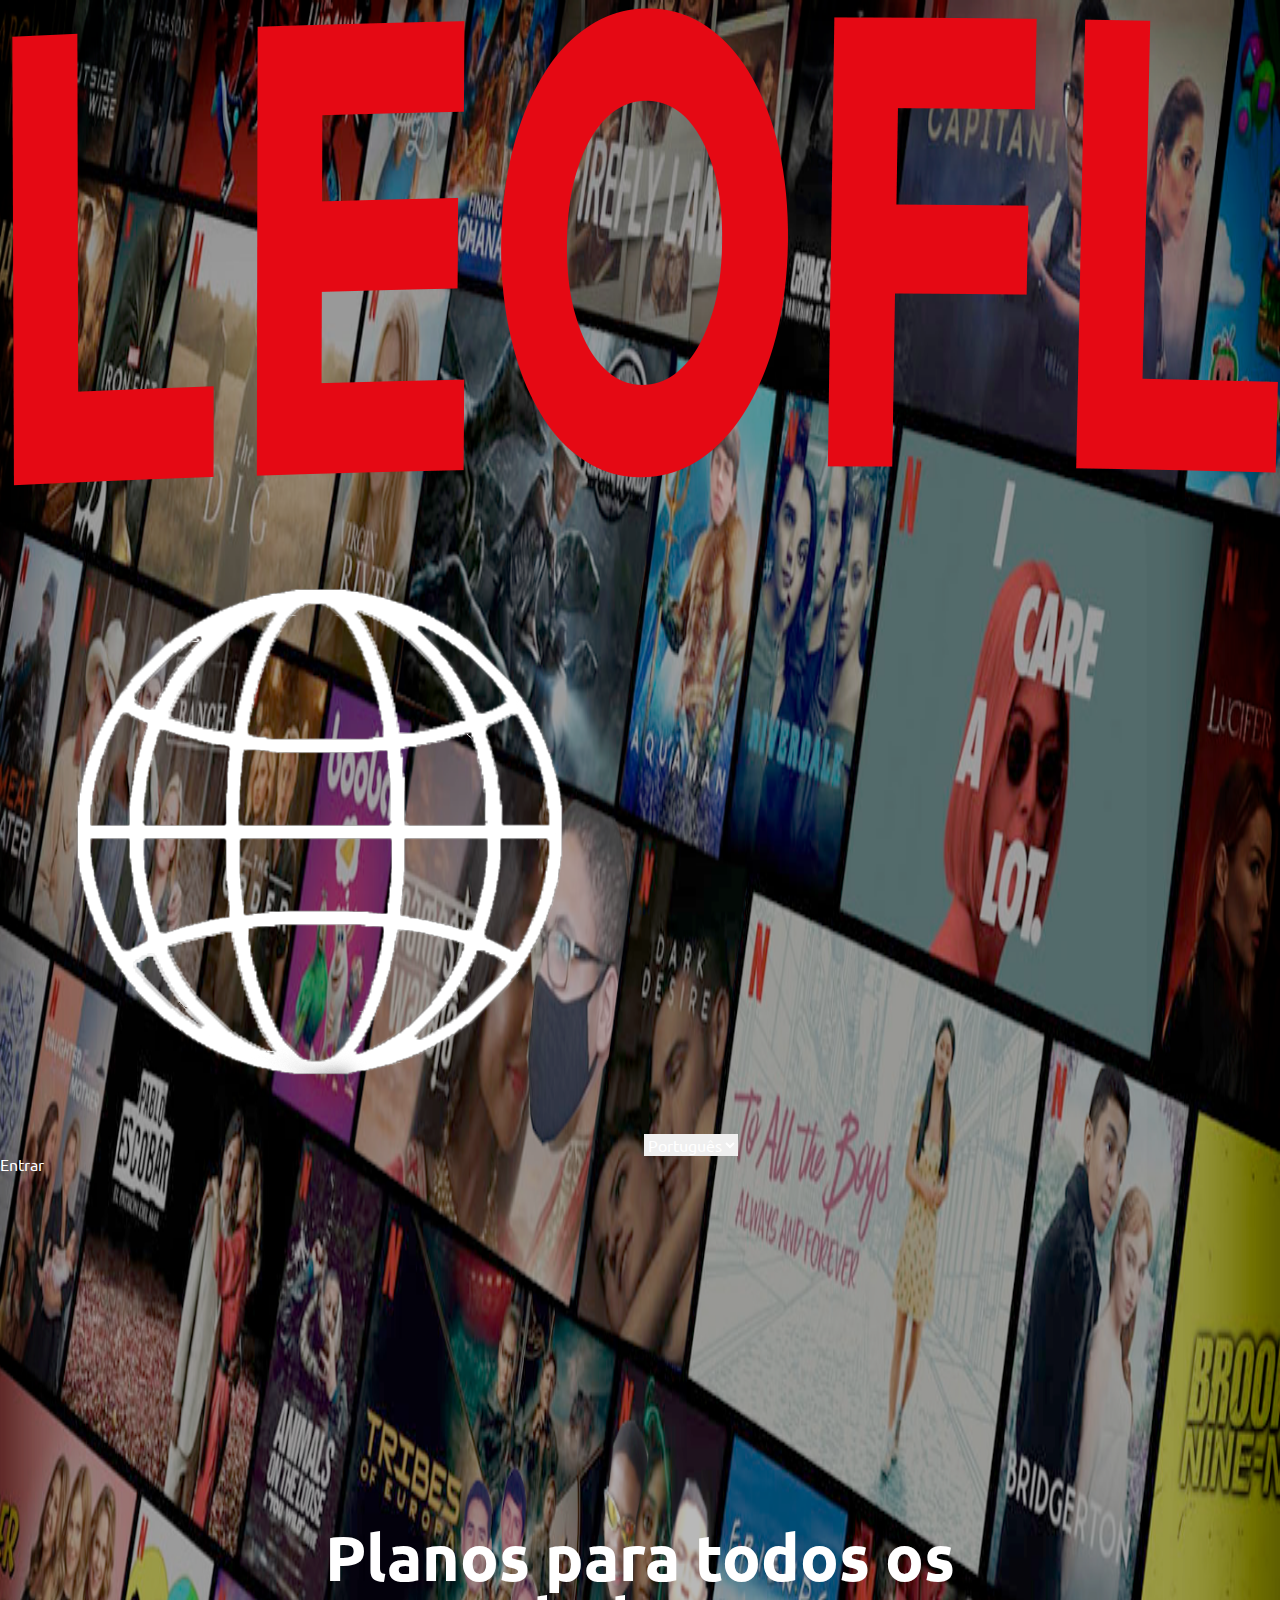
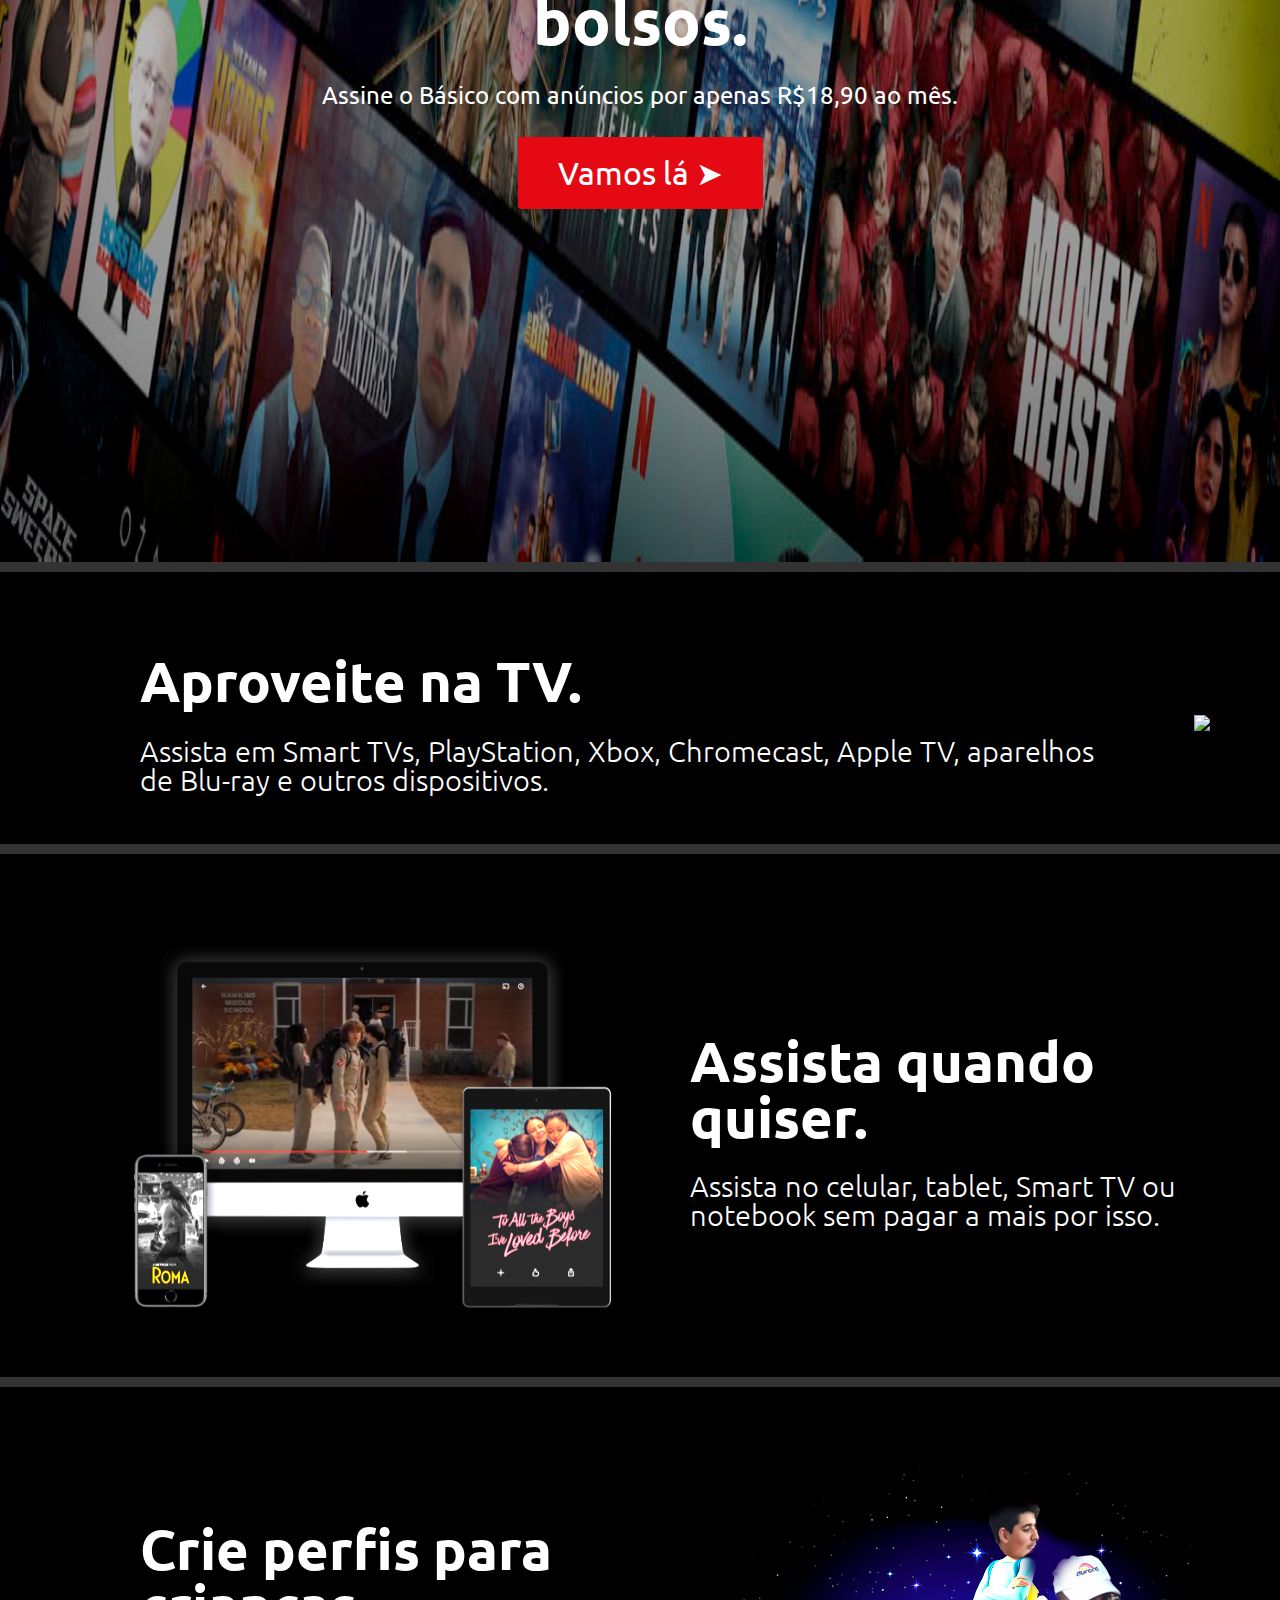
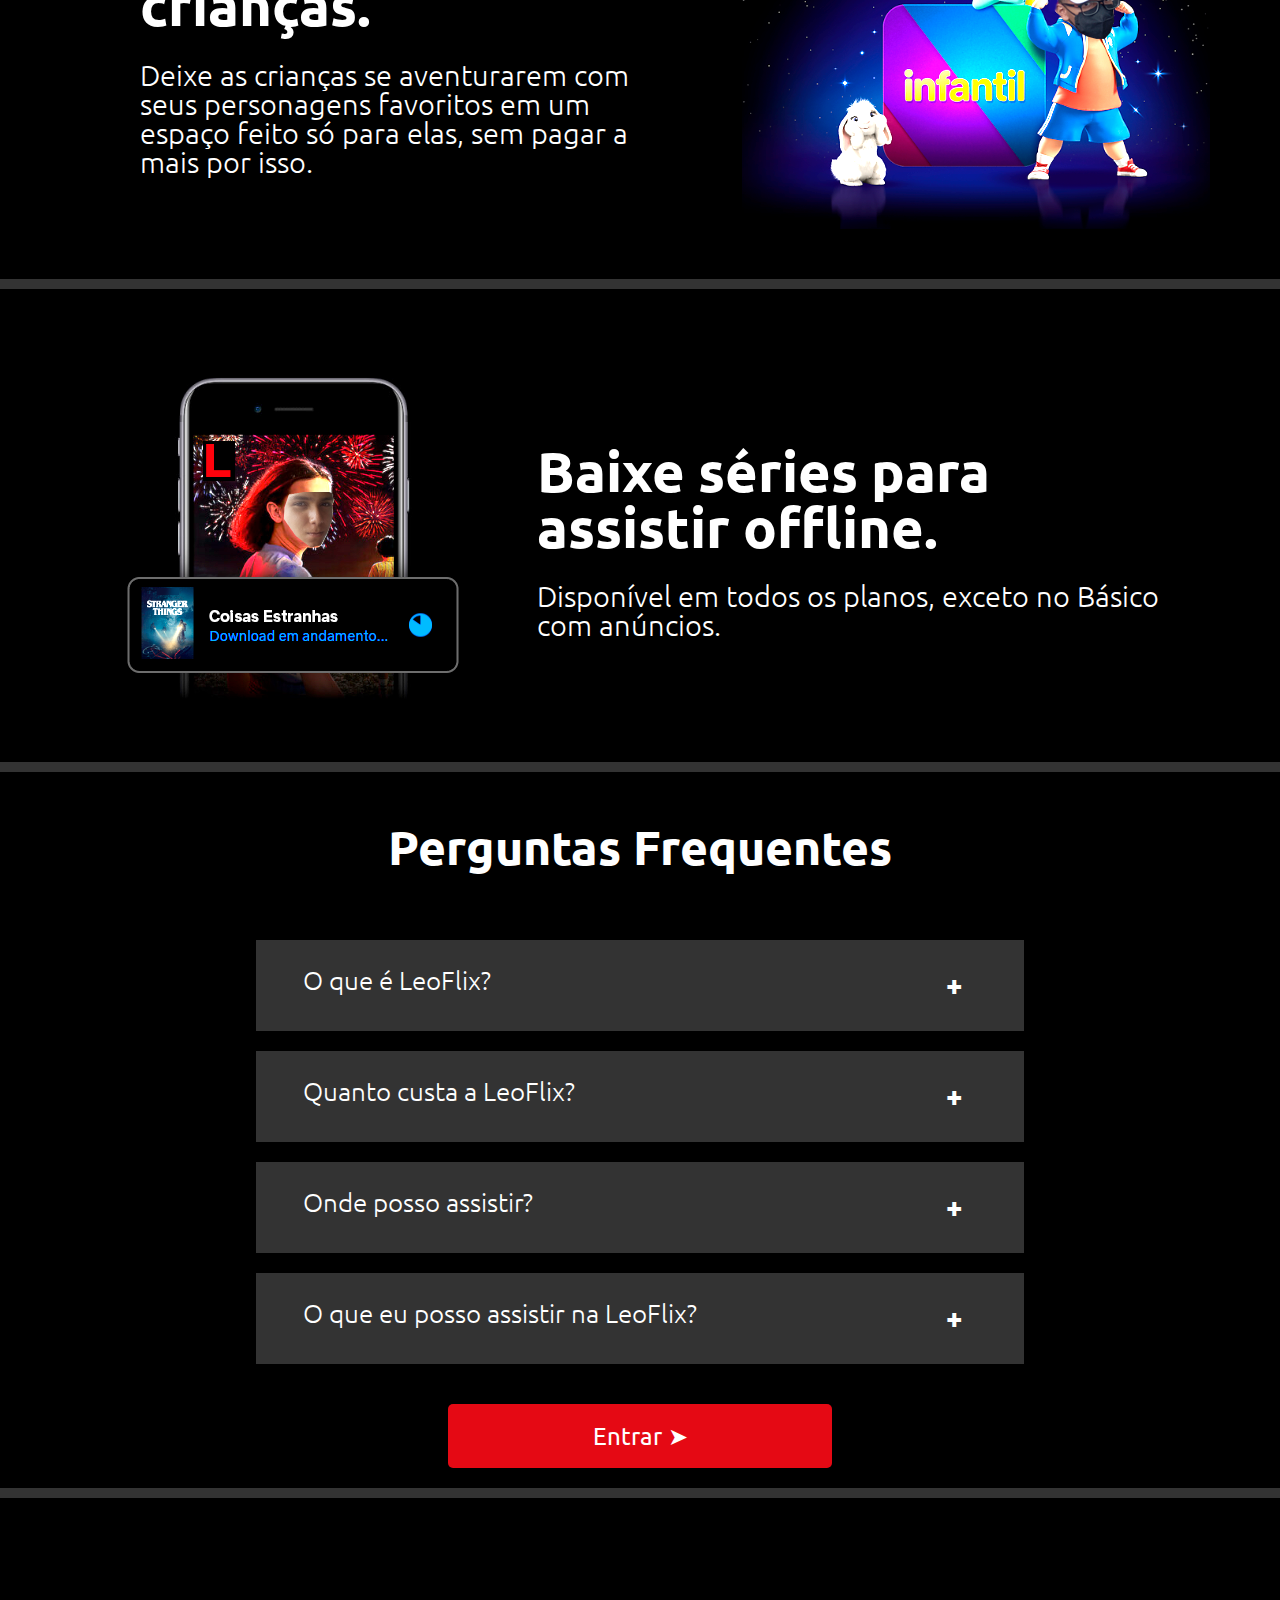
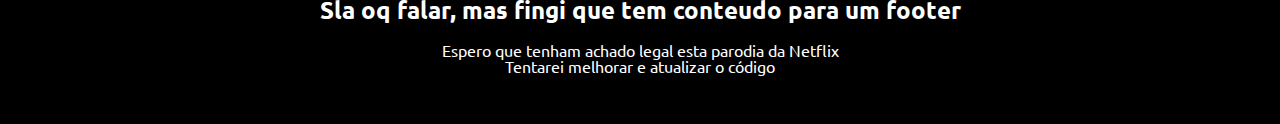
==== commit 7befb154: "botão novo na primeira pagina" ====
--- a/index.html
+++ b/index.html
@@ -100,6 +100,7 @@
                 <p class="perguntas__content" data-texto>A LeoFlix tem um grande catálogo de filmes, documentários, séries, originais Netflix premiados e muito mais. Assista o quanto quiser, quando quiser.</p>
             </li>
         </ul>
+        <a href="pages/login.html" class="btn__entrar">Entrar ➤</a>
     </section>
 
     <footer class="footer_container">
--- a/style.css
+++ b/style.css
@@ -2,6 +2,7 @@
 @import "Styles/header.css";
 @import "styles/containers.css";
 @import "styles/perguntas.css";
+@import "styles/perfil.css";
 
 :root{
     --bg-color: #333;
